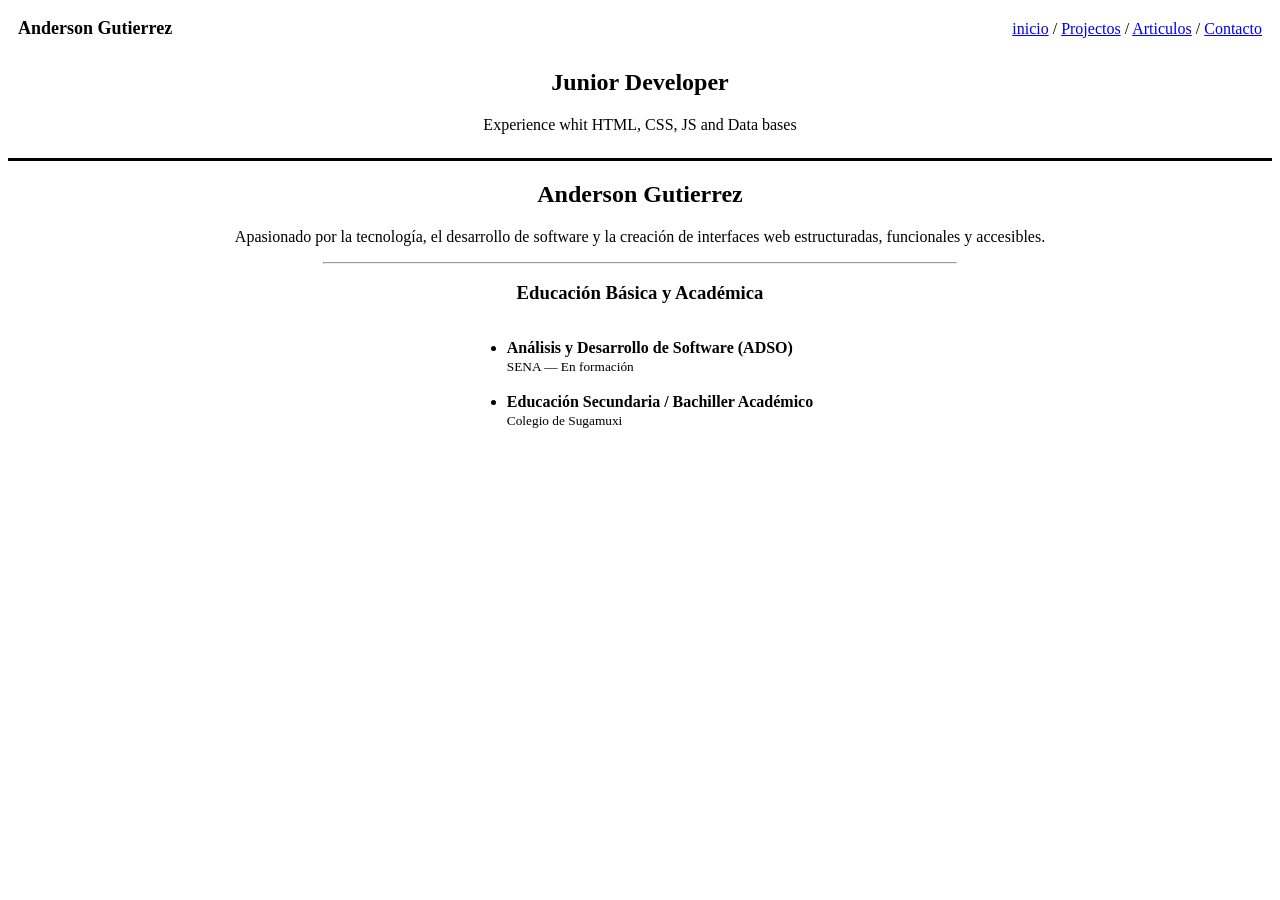
==== index.html @ 75237385 "Cv-multipages" ====
<!DOCTYPE html>
<html lang="es">

<head>
    <meta charset="UTF-8">
    <meta name="viewport" content="width=device-width, initial-scale=1.0">
    <meta name="robots" content="index, follow">
    <meta name="author" content="Anderson Gutierrez">
    <meta name="description" content="Sitio web personal y portafolio de Anderson Gutierrez, desarrollador web frontend. Información sobre proyectos, artículos y contacto.">
    <meta name="keywords" content="Anderson Gutierrez, Desarrollador Web, Frontend, Portfolio, HTML, CSS, ADSO">
    
    <!-- Open Graph (SEO para redes sociales) -->
    <meta property="og:title" content="Cv-Anderson Gutierrez | Desarrollador Web">
    <meta property="og:description" content="Perfil profesional y portafolio de Anderson Gutierrez.">
    <meta property="og:type" content="website">

    <title>Inicio | Cv-Anderson Gutierrez</title>
</head>

<body offset="0">

    <header>
        <table width="100%" border="0" cellpadding="10" cellspacing="0">
            <tr>
                <td align="left" valign="middle">
                    <a href="#" style="text-decoration: none; color: black;">
                        <strong style="font-size: 18px; vertical-align: middle;">Anderson Gutierrez</strong>
                    </a>
                </td>

                <td align="right" valign="middle">
                    <nav>
                        <a href="#inicio">inicio</a> /
                        <a href="/pages/proyectos.html">Projectos</a> /
                        <a href="/pages/articulos.html">Articulos</a> /
                        <a href="/pages/contacto.html">Contacto</a>
                    </nav>
                </td>
            </tr>
        </table>
    </header>

    <!-- Sección principal centrada vertical y horizontalmente mediante tabla -->
    <main>
        <table width="100%" height="70vh" border="0" cellpadding="0" cellspacing="0">
            <tr>
                <td align="center" valign="middle">
                    <section id="inicio">
                        <h1>Junior Developer</h1>
                        <p>Experience whit HTML, CSS, JS and Data bases</p>
                    </section>
                </td>
            </tr>
        </table>
    </main>

    <hr style="border: none; height: 3px; background-color: black;">

    <main align="center">

        <section>
            <h2>Anderson Gutierrez</h2>
            <p>Apasionado por la tecnología, el desarrollo de software y la creación de interfaces web estructuradas, funcionales y accesibles.</p>
        </section>

        <hr width="50%">

        <section>
            <h3>Educación Básica y Académica</h3>
            <ul style="display: inline-block; text-align: left;">
                <li>
                    <strong>Análisis y Desarrollo de Software (ADSO)</strong>
                    <br>
                    <small>SENA — En formación</small>
                </li>
                <br>
                <li>
                    <strong>Educación Secundaria / Bachiller Académico</strong>
                    <br>
                    <small>Colegio de Sugamuxi</small>
                </li>
            </ul>
        </section>

    </main>
</body>

</html>
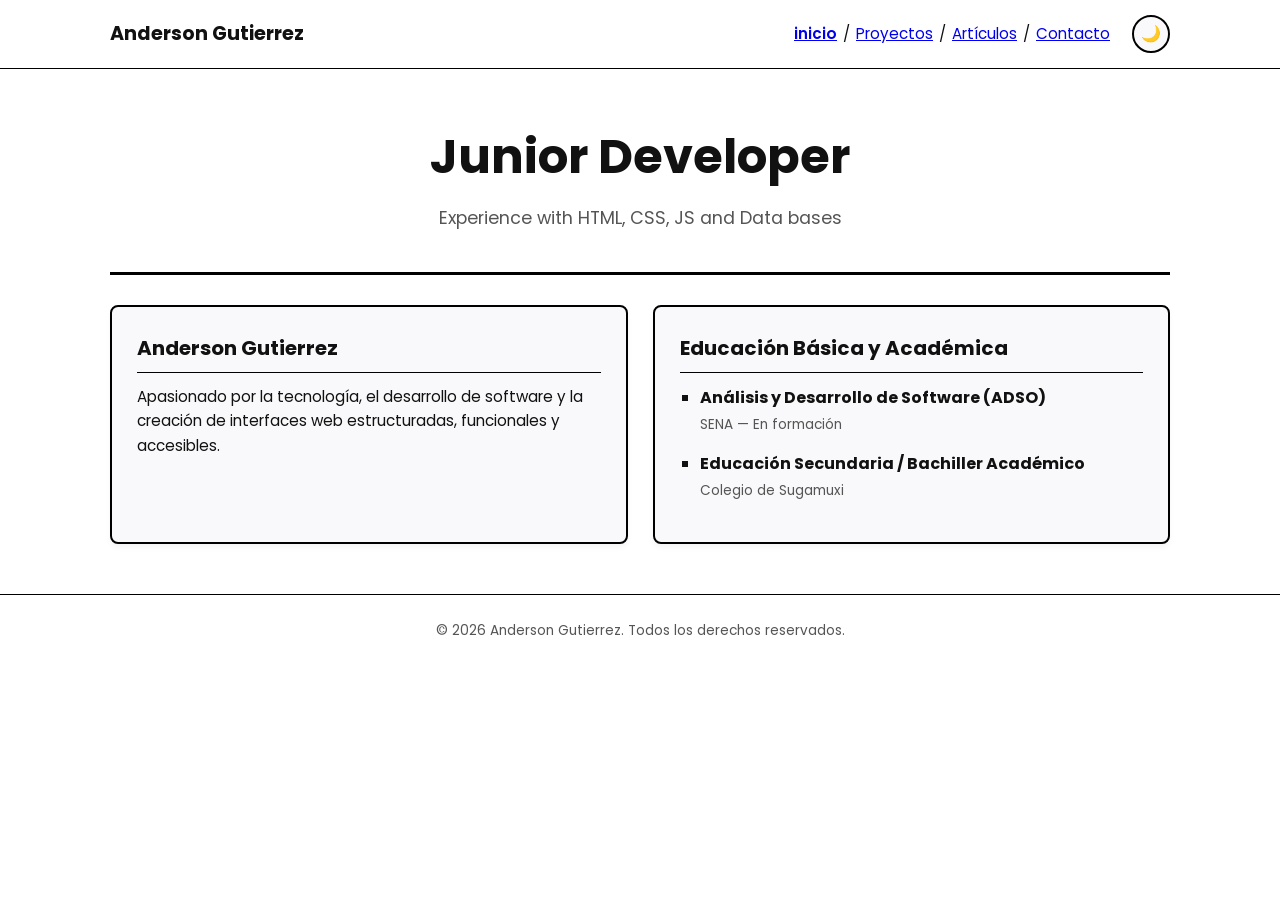
==== commit d17f8e2a: "Css de la pagina" ====
--- a/index.html
+++ b/index.html
@@ -6,83 +6,89 @@
     <meta name="viewport" content="width=device-width, initial-scale=1.0">
     <meta name="robots" content="index, follow">
     <meta name="author" content="Anderson Gutierrez">
-    <meta name="description" content="Sitio web personal y portafolio de Anderson Gutierrez, desarrollador web frontend. Información sobre proyectos, artículos y contacto.">
-    <meta name="keywords" content="Anderson Gutierrez, Desarrollador Web, Frontend, Portfolio, HTML, CSS, ADSO">
+    <meta name="description" content="Sitio web personal y portafolio de Anderson Gutierrez, desarrollador web frontend.">
     
-    <!-- Open Graph (SEO para redes sociales) -->
-    <meta property="og:title" content="Cv-Anderson Gutierrez | Desarrollador Web">
-    <meta property="og:description" content="Perfil profesional y portafolio de Anderson Gutierrez.">
-    <meta property="og:type" content="website">
+    <!-- Google Fonts -->
+    <link rel="preconnect" href="https://fonts.googleapis.com">
+    <link rel="preconnect" href="https://fonts.gstatic.com" crossorigin>
+    <link href="https://fonts.googleapis.com/css2?family=Poppins:wght@300;400;500;600;700&display=swap" rel="stylesheet">
+
+    <!-- Estilos CSS -->
+    <link rel="stylesheet" href="style.css">
 
     <title>Inicio | Cv-Anderson Gutierrez</title>
 </head>
 
-<body offset="0">
+<body>
 
-    <header>
-        <table width="100%" border="0" cellpadding="10" cellspacing="0">
-            <tr>
-                <td align="left" valign="middle">
-                    <a href="#" style="text-decoration: none; color: black;">
-                        <strong style="font-size: 18px; vertical-align: middle;">Anderson Gutierrez</strong>
-                    </a>
-                </td>
+    <!-- Checkbox oculto para el modo oscuro -->
+    <input type="checkbox" id="dark-toggle" class="dark-checkbox">
 
-                <td align="right" valign="middle">
-                    <nav>
-                        <a href="#inicio">inicio</a> /
-                        <a href="/pages/proyectos.html">Projectos</a> /
-                        <a href="/pages/articulos.html">Articulos</a> /
-                        <a href="/pages/contacto.html">Contacto</a>
-                    </nav>
-                </td>
-            </tr>
-        </table>
+    <!-- HEADER / NAVEGACIÓN -->
+    <header class="site-header">
+        <div class="container header-container">
+            <a href="#" class="logo">
+                <strong>Anderson Gutierrez</strong>
+            </a>
+            
+            <div class="header-right">
+                <nav class="nav-links">
+                    <a href="#inicio" class="active">inicio</a> /
+                    <a href="proyectos.html">Proyectos</a> /
+                    <a href="articulos.html">Artículos</a> /
+                    <a href="contacto.html">Contacto</a>
+                </nav>
+
+                <!-- Botón de cambio de tema -->
+                <label for="dark-toggle" class="theme-btn" aria-label="Cambiar modo oscuro"></label>
+            </div>
+        </div>
     </header>
 
-    <!-- Sección principal centrada vertical y horizontalmente mediante tabla -->
+    <!-- SECCIÓN PRINCIPAL (HERO) -->
     <main>
-        <table width="100%" height="70vh" border="0" cellpadding="0" cellspacing="0">
-            <tr>
-                <td align="center" valign="middle">
-                    <section id="inicio">
-                        <h1>Junior Developer</h1>
-                        <p>Experience whit HTML, CSS, JS and Data bases</p>
-                    </section>
-                </td>
-            </tr>
-        </table>
+        <section id="inicio" class="hero-section">
+            <div class="container">
+                <h1>Junior Developer</h1>
+                <p>Experience with HTML, CSS, JS and Data bases</p>
+            </div>
+        </section>
+
+        <div class="container">
+            <hr class="section-divider">
+        </div>
+
+        <!-- CONTENIDO EN COLUMNAS -->
+        <div class="container main-content-grid">
+            
+            <section class="card-section">
+                <h2>Anderson Gutierrez</h2>
+                <p>Apasionado por la tecnología, el desarrollo de software y la creación de interfaces web estructuradas, funcionales y accesibles.</p>
+            </section>
+
+            <section class="card-section">
+                <h2>Educación Básica y Académica</h2>
+                <ul class="edu-list">
+                    <li>
+                        <strong>Análisis y Desarrollo de Software (ADSO)</strong>
+                        <span class="institution">SENA — En formación</span>
+                    </li>
+                    <li>
+                        <strong>Educación Secundaria / Bachiller Académico</strong>
+                        <span class="institution">Colegio de Sugamuxi</span>
+                    </li>
+                </ul>
+            </section>
+
+        </div>
     </main>
 
-    <hr style="border: none; height: 3px; background-color: black;">
+    <!-- FOOTER -->
+    <footer class="site-footer">
+        <div class="container">
+            <p>&copy; 2026 Anderson Gutierrez. Todos los derechos reservados.</p>
+        </div>
+    </footer>
 
-    <main align="center">
-
-        <section>
-            <h2>Anderson Gutierrez</h2>
-            <p>Apasionado por la tecnología, el desarrollo de software y la creación de interfaces web estructuradas, funcionales y accesibles.</p>
-        </section>
-
-        <hr width="50%">
-
-        <section>
-            <h3>Educación Básica y Académica</h3>
-            <ul style="display: inline-block; text-align: left;">
-                <li>
-                    <strong>Análisis y Desarrollo de Software (ADSO)</strong>
-                    <br>
-                    <small>SENA — En formación</small>
-                </li>
-                <br>
-                <li>
-                    <strong>Educación Secundaria / Bachiller Académico</strong>
-                    <br>
-                    <small>Colegio de Sugamuxi</small>
-                </li>
-            </ul>
-        </section>
-
-    </main>
 </body>
-
 </html>
--- a/style.css
+++ b/style.css
@@ -0,0 +1,353 @@
+/* --- VARIABLES POR DEFECTO (MODO CLARO) --- */
+:root {
+    --bg-color: #ffffff;
+    --text-color: #111111;
+    --card-bg: #f9f9fb;
+    --border-color: #000000;
+    --link-color: #0000ee;
+    --muted-color: #555555;
+    --shadow: 0 4px 6px -1px rgba(0,0,0,0.05);
+}
+
+/* --- MODO OSCURO ACTIVADO MEDIANTE CSS PURO --- */
+body:has(#dark-toggle:checked) {
+    --bg-color: #121212;
+    --text-color: #f1f5f9;
+    --card-bg: #1e1e24;
+    --border-color: #444444;
+    --link-color: #60a5fa;
+    --muted-color: #a0aec0;
+    --shadow: 0 4px 6px -1px rgba(0,0,0,0.3);
+}
+
+/* Ocultar el checkbox real */
+.dark-checkbox {
+    display: none;
+}
+
+/* --- RESET & BOX MODEL --- */
+* {
+    box-sizing: border-box;
+    margin: 0;
+    padding: 0;
+}
+
+body {
+    font-family: 'Poppins', sans-serif;
+    background-color: var(--bg-color);
+    color: var(--text-color);
+    line-height: 1.6;
+    transition: background-color 0.3s ease, color 0.3s ease;
+}
+
+.container {
+    width: 100%;
+    max-width: 1100px;
+    margin: 0 auto;
+    padding: 0 20px;
+}
+
+/* --- ESTILO DEL BOTÓN DE TEMA (LABEL) --- */
+.header-right {
+    display: flex;
+    align-items: center;
+    gap: 20px;
+}
+
+.theme-btn {
+    background: var(--card-bg);
+    color: var(--text-color);
+    border: 2px solid var(--border-color);
+    border-radius: 50%;
+    width: 38px;
+    height: 38px;
+    cursor: pointer;
+    display: flex;
+    align-items: center;
+    justify-content: center;
+    transition: transform 0.2s, background-color 0.3s;
+}
+
+.theme-btn:hover {
+    transform: scale(1.1);
+}
+
+/* Icono por defecto (Luna para modo claro) */
+.theme-btn::before {
+    content: "🌙";
+    font-size: 1rem;
+}
+
+/* Cambiar el icono a Sol cuando el checkbox esté marcado */
+body:has(#dark-toggle:checked) .theme-btn::before {
+    content: "☀️";
+}
+
+/* --- HEADER & NAVEGACIÓN --- */
+.site-header {
+    background-color: var(--bg-color);
+    padding: 15px 0;
+    border-bottom: 1px solid var(--border-color);
+    transition: background-color 0.3s ease;
+}
+
+.header-container {
+    display: flex;
+    flex-direction: column;
+    align-items: center;
+    gap: 12px;
+}
+
+.logo {
+    text-decoration: none;
+    color: var(--text-color);
+    font-size: 1.2rem;
+}
+
+.nav-links {
+    font-size: 0.95rem;
+}
+
+.nav-links a {
+    color: var(--link-color);
+    text-decoration: underline;
+    margin: 0 2px;
+}
+
+.nav-links a.active {
+    font-weight: 600;
+}
+
+/* --- HERO SECTION --- */
+.hero-section {
+    padding: 50px 0 20px;
+    text-align: center;
+}
+
+.hero-section h1 {
+    font-size: clamp(2rem, 4vw, 3rem);
+    font-weight: 700;
+    margin-bottom: 8px;
+}
+
+.hero-section p {
+    font-size: 1.1rem;
+    color: var(--muted-color);
+}
+
+.section-divider {
+    border: none;
+    height: 3px;
+    background-color: var(--border-color);
+    margin: 20px 0 30px;
+}
+
+/* --- INTRO SECCIÓN DE PROYECTOS --- */
+.intro-project-section {
+    text-align: center;
+    margin-bottom: 30px;
+    color: var(--muted-color);
+    font-size: 1.05rem;
+    max-width: 800px;
+}
+
+/* --- GRILLAS (USADAS EN HOME Y PROYECTOS) --- */
+.main-content-grid, .projects-grid {
+    display: grid;
+    grid-template-columns: 1fr;
+    gap: 25px;
+    margin-bottom: 50px;
+}
+
+.card-section {
+    background-color: var(--card-bg);
+    border: 2px solid var(--border-color);
+    border-radius: 8px;
+    padding: 25px;
+    box-shadow: var(--shadow);
+    transition: background-color 0.3s ease, border-color 0.3s ease, transform 0.2s ease;
+}
+
+.card-section:hover {
+    transform: translateY(-3px);
+}
+
+.card-section h2 {
+    font-size: 1.25rem;
+    margin-bottom: 12px;
+    border-bottom: 1px solid var(--border-color);
+    padding-bottom: 8px;
+}
+
+.card-section p {
+    margin-bottom: 10px;
+    font-size: 0.95rem;
+}
+
+.tech-tag {
+    font-size: 0.9rem;
+    color: var(--muted-color);
+}
+
+.project-link {
+    display: inline-block;
+    margin-top: 12px;
+    color: var(--link-color);
+    text-decoration: underline;
+    font-weight: 500;
+    font-size: 0.95rem;
+}
+
+/* Listas de educación (Home) */
+.edu-list {
+    list-style-type: square;
+    padding-left: 20px;
+}
+
+.edu-list li {
+    margin-bottom: 15px;
+}
+
+.edu-list strong {
+    display: block;
+    font-size: 1rem;
+}
+
+.institution {
+    font-size: 0.85rem;
+    color: var(--muted-color);
+}
+
+/* --- FOOTER --- */
+.site-footer {
+    text-align: center;
+    padding: 25px 0;
+    border-top: 1px solid var(--border-color);
+    color: var(--muted-color);
+    font-size: 0.85rem;
+    background-color: var(--bg-color);
+    transition: background-color 0.3s ease;
+}
+
+/* --- ESTILOS ESPECÍFICOS PARA LA GRILLA DE ARTÍCULOS --- */
+.articles-grid {
+    display: grid;
+    grid-template-columns: 1fr;
+    gap: 25px;
+    margin-bottom: 50px;
+}
+
+.article-meta {
+    color: var(--muted-color);
+    margin-bottom: 12px;
+    font-size: 0.85rem;
+}
+
+/* --- ESTILOS PARA LA PÁGINA DE CONTACTO --- */
+.contact-container {
+    max-width: 650px; /* Centrado y ancho óptimo para lectura */
+    margin-bottom: 50px;
+}
+
+.form-intro {
+    color: var(--muted-color);
+    margin-bottom: 20px;
+    font-size: 0.95rem;
+}
+
+.contact-form {
+    display: flex;
+    flex-direction: column;
+    gap: 18px;
+}
+
+.form-group {
+    display: flex;
+    flex-direction: column;
+    gap: 6px;
+}
+
+.form-group label {
+    font-size: 0.9rem;
+    font-weight: 600;
+}
+
+.form-group input,
+.form-group textarea {
+    width: 100%;
+    padding: 12px 14px;
+    border: 2px solid var(--border-color);
+    border-radius: 6px;
+    background-color: var(--bg-color);
+    color: var(--text-color);
+    font-family: inherit;
+    font-size: 0.95rem;
+    transition: border-color 0.2s ease, background-color 0.3s ease, color 0.3s ease;
+}
+
+.form-group input:focus,
+.form-group textarea:focus {
+    outline: none;
+    border-color: var(--link-color);
+}
+
+/* Botón de envío */
+.submit-btn {
+    background-color: var(--text-color);
+    color: var(--bg-color);
+    border: 2px solid var(--border-color);
+    padding: 12px 20px;
+    font-size: 1rem;
+    font-weight: 600;
+    font-family: inherit;
+    border-radius: 6px;
+    cursor: pointer;
+    transition: transform 0.1s ease, opacity 0.2s ease;
+    align-self: flex-start;
+}
+
+.submit-btn:hover {
+    opacity: 0.9;
+    transform: translateY(-2px);
+}
+
+.submit-btn:active {
+    transform: translateY(0);
+}
+
+/* Responsivo para artículos en tablets y laptops */
+@media (min-width: 768px) {
+    .articles-grid {
+        grid-template-columns: repeat(2, 1fr);
+    }
+}
+
+@media (min-width: 1024px) {
+    .articles-grid {
+        grid-template-columns: repeat(3, 1fr);
+    }
+}
+
+/* --- MEDIA QUERIES RESPONSIVAS --- */
+@media (min-width: 600px) {
+    .header-container {
+        flex-direction: row;
+        justify-content: space-between;
+    }
+}
+
+@media (min-width: 768px) {
+    .main-content-grid {
+        grid-template-columns: 1fr 1fr;
+    }
+    
+    .projects-grid {
+        grid-template-columns: repeat(2, 1fr);
+    }
+}
+
+@media (min-width: 1024px) {
+    .projects-grid {
+        grid-template-columns: repeat(3, 1fr); /* Las 3 tarjetas de Mojang en una linda fila de 3 columnas en pantallas grandes */
+    }
+}
